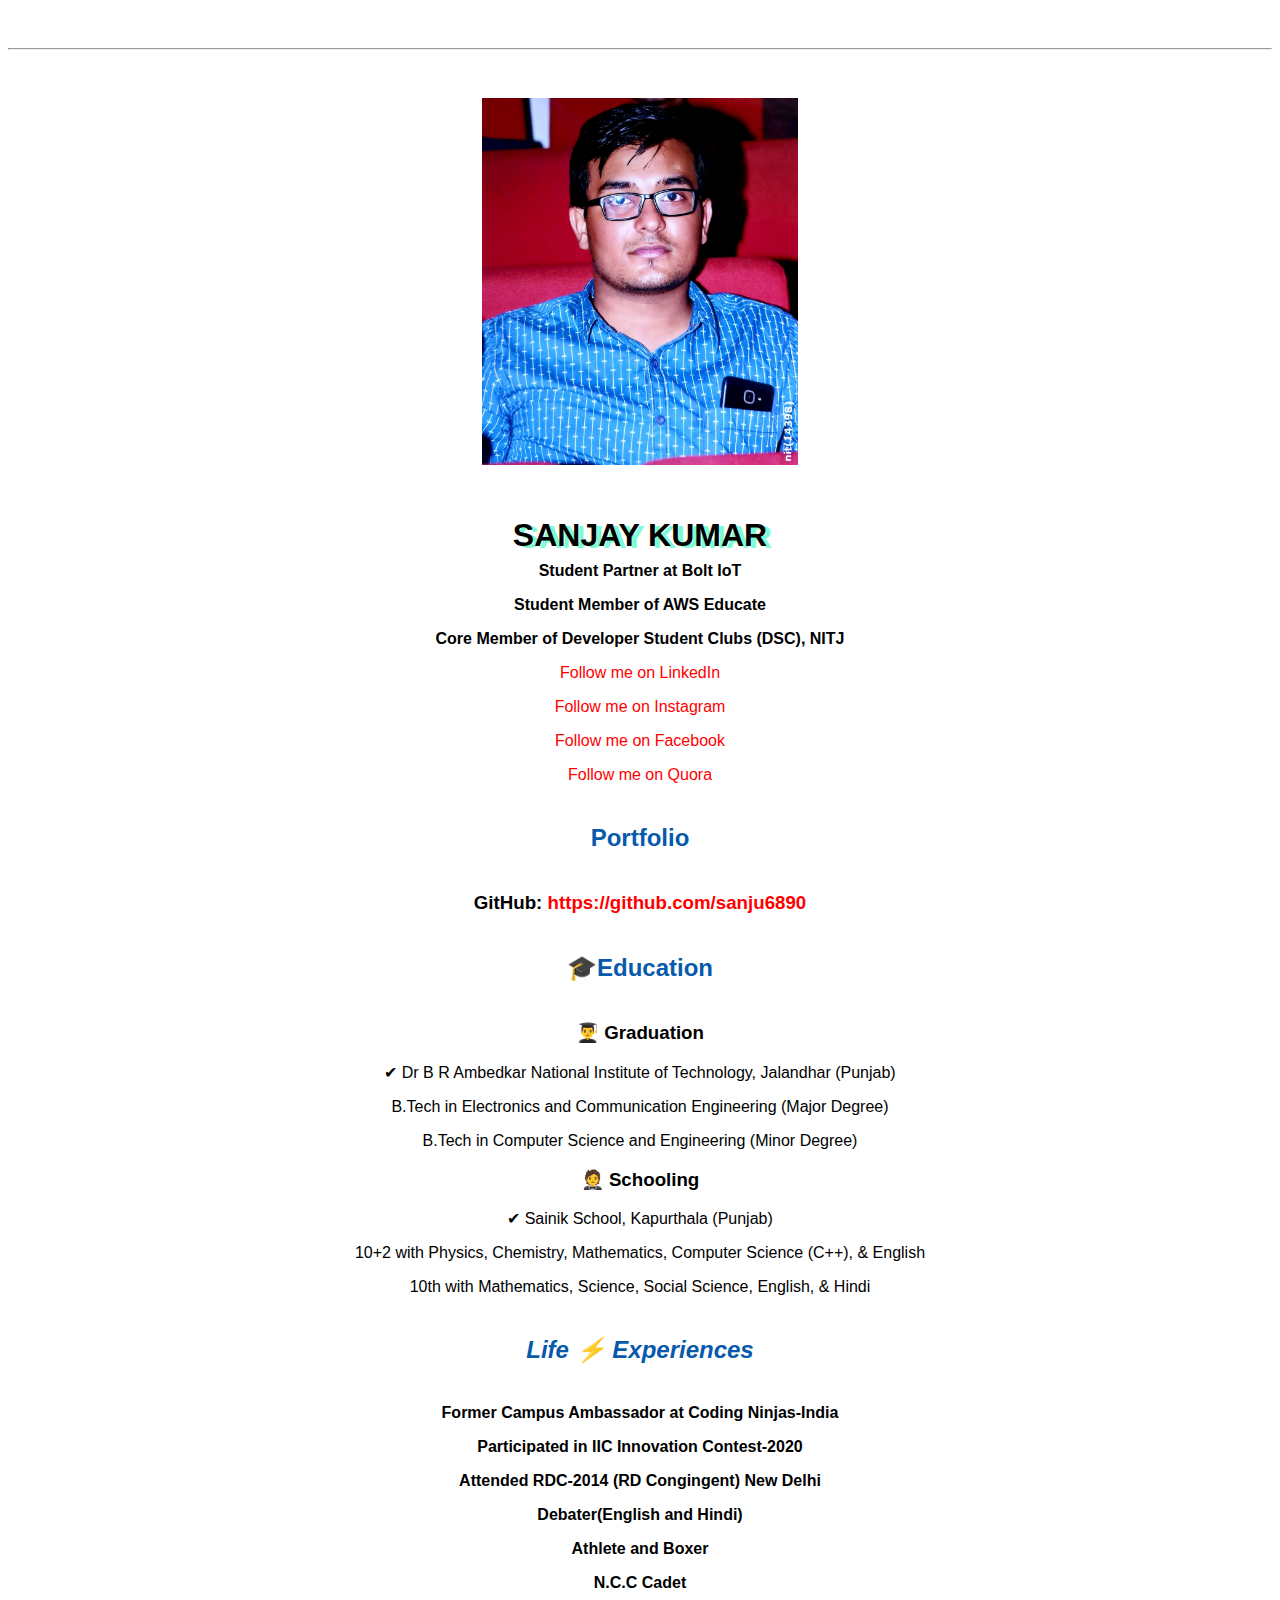
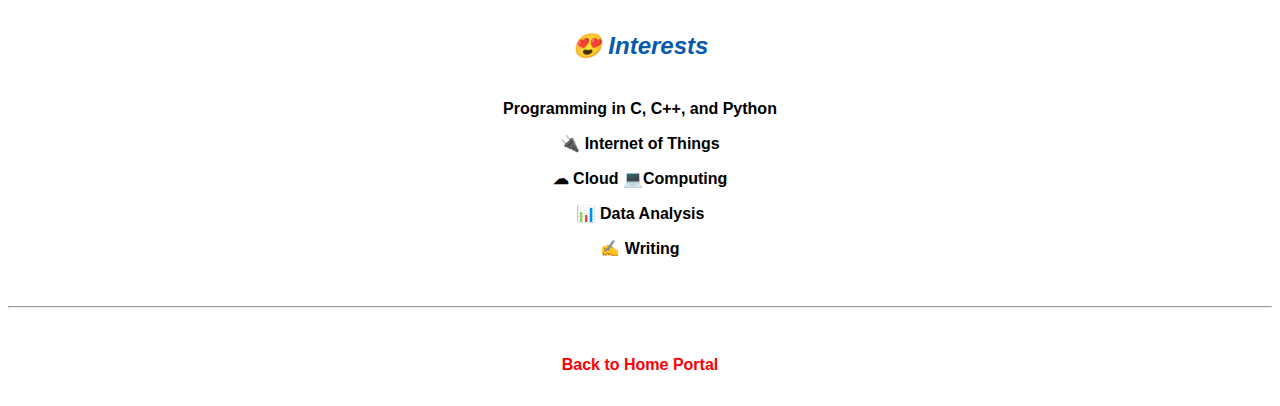
==== resume.html @ be1c73b8 "Update resume.html" ====
<!doctype html>

<!-- this is a comment for human! -->

<html lang="en">

  <header>
    <title>Sanjay Kumar's Resume</title>
    <link rel="stylesheet" href="css/master.css">
    <link rel="FaviconIcon" href="favicon.ico" type="image/x-icon">
    <link rel="shortcut" href="favicon.ico" type="image/x-icon">
    <meta name="viewport" content="width=device-width, initial-scale=1, shrink-to-fit=no">
    <meta name="name" content="Sanjay Kumar">
    <meta name="robots" content="noindex, nofollow">
  </header>

  <body>
    <hr>

    <img src="SanjayKumar's Photo.jpg" alt="sanjay's pic" width="25%">
    <!-- <script type="text/javascript" src="https://platform.linkedin.com/badges/js/profile.js" async defer></script>
    <div class="LI-profile-badge"  data-version="v1" data-size="medium" data-locale="en_US" data-type="vertical" data-theme="dark" data-vanity="sanjusaikapian6890"><a class="LI-simple-link" href='https://in.linkedin.com/in/sanjusaikapian6890?trk=profile-badge'>Sanjay Kumar</a></div> -->
    <h1>SANJAY KUMAR</h1>
    <h4>Student Partner at Bolt IoT</h4>
    <h4>Student Member of AWS Educate</h4>
    <h4>Core Member of Developer Student Clubs (DSC), NITJ</h4>
    <p><a href="https://www.linkedin.com/in/sanjusaikapian6890/" target="_blank">Follow me on LinkedIn</a></p>
    <p><a href="https://www.instagram.com/tech_deets.sanju_saikapian" target="_blank">Follow me on Instagram</a></p>
    <p><a href="https://www.facebook.com/profile.php?id=100010449523897" target="_blank">Follow me on Facebook</a></p>
    <p><a href="https://www.quora.com/profile/Sanjay-Kumar-26145" target="_blank">Follow me on Quora</a></p>
    <!-- don't post physical address, personal phone number or other personal information on the web! -->

    <h2>Portfolio</h2>
      <h3>GitHub: <a href="https://github.com/sanju6890" target="_blank">https://github.com/sanju6890</a></h3>

    <h2>🎓Education</h2>
    <p>
    <h3>👨‍🎓 Graduation</h3>
    <p>✔ Dr B R Ambedkar National Institute of Technology, Jalandhar (Punjab)</p>
    <p>B.Tech in Electronics and Communication Engineering (Major Degree)</p>
    <p>B.Tech in Computer Science and Engineering (Minor Degree)</p>
    <h3>🤵 Schooling</h3> 
    <p>✔ Sainik School, Kapurthala (Punjab)</p>
    <p>10+2 with Physics, Chemistry, Mathematics, Computer Science (C++), & English</p>
    <p>10th with Mathematics, Science, Social Science, English, & Hindi</p>
    </p>
  <h2><em>Life ⚡ Experiences</em></h2>
  <p><b>Former Campus Ambassador at Coding Ninjas-India</b></p>
  <p><b>Participated in IIC Innovation Contest-2020</b></p>
  <p><b>Attended RDC-2014 (RD Congingent) New Delhi</b></p>
  <p><b>Debater(English and Hindi)</b></p>
  <p><b>Athlete and Boxer</b></p>
  <p><b>N.C.C Cadet</b></p>
   <h2><em>😍 Interests</em></h2>
    <p><b>Programming in C, C++, and Python</b></p>
    <p><b>🔌 Internet of Things</b></p>
    <p><b>☁ Cloud 💻Computing</b></p>
    <p><b>📊 Data Analysis</b></p>
    <p><b>✍ Writing</b></p>
  </body>
  <footer>
  <hr>
    <p><a href="index.html"><b>Back to Home Portal</b></a><p>
  </footer>

</html>
---- css/master.css ----
/* Cascading stylesheet for the website */

/* Text inside these asterisks and slashes are comments for human */

  a {
    color: red;
    /* set the text color to blue here */
    text-decoration: none; /* This means we do not want hyperlinks to be underlined */
  }

  a:hover {
    color: green;
    /* set the text color to red here */
    text-decoration: none; /* This means we do not want hyperlinks to be underlined */
  }

  body {
        background-image: url("https://thegalwayreview.files.wordpress.com/2013/02/website-background-wincustomize-explore-clouds-284048.jpg?w=900");
        background-repeat: no-repeat;
        background-position: left bottom;
        background-size: 100% 100%;
        color: black;
        font-family: Arial, Helvetica,sans-serif;
        text-align: center;
        /* set the background color here */
        /* set the text color to black here */
        /* set the font here */
        /* set the text alignment here */
   }


  footer {
    margin-top: 2rem;
    margin-bottom: 2rem;
  }

  h1 {
    text-shadow: 5px 2px rgb(125, 251, 211);
    margin-bottom: 0.5rem;
    margin-top: 3rem;
   }

  h2 {
    color: #075AAB;
    margin-bottom: 2.5rem;
    margin-top: 2.5rem;
    /*set the text color of to #075AAB here */
    /* set both the bottom margin and top margin to 2.5rem here */
   }

  h4 {
    margin-bottom: 1rem;
    margin-top: 0.5rem;
  }

  h5 {
    margin-top: 0.5rem;
  }

  hr {
    margin-bottom: 3rem;
    margin-top: 3rem;
  }

  /* this controls how the bullet points in the resume page looks */
 /* ul {
    //isplay: table;

    text-align: center;
  }*/
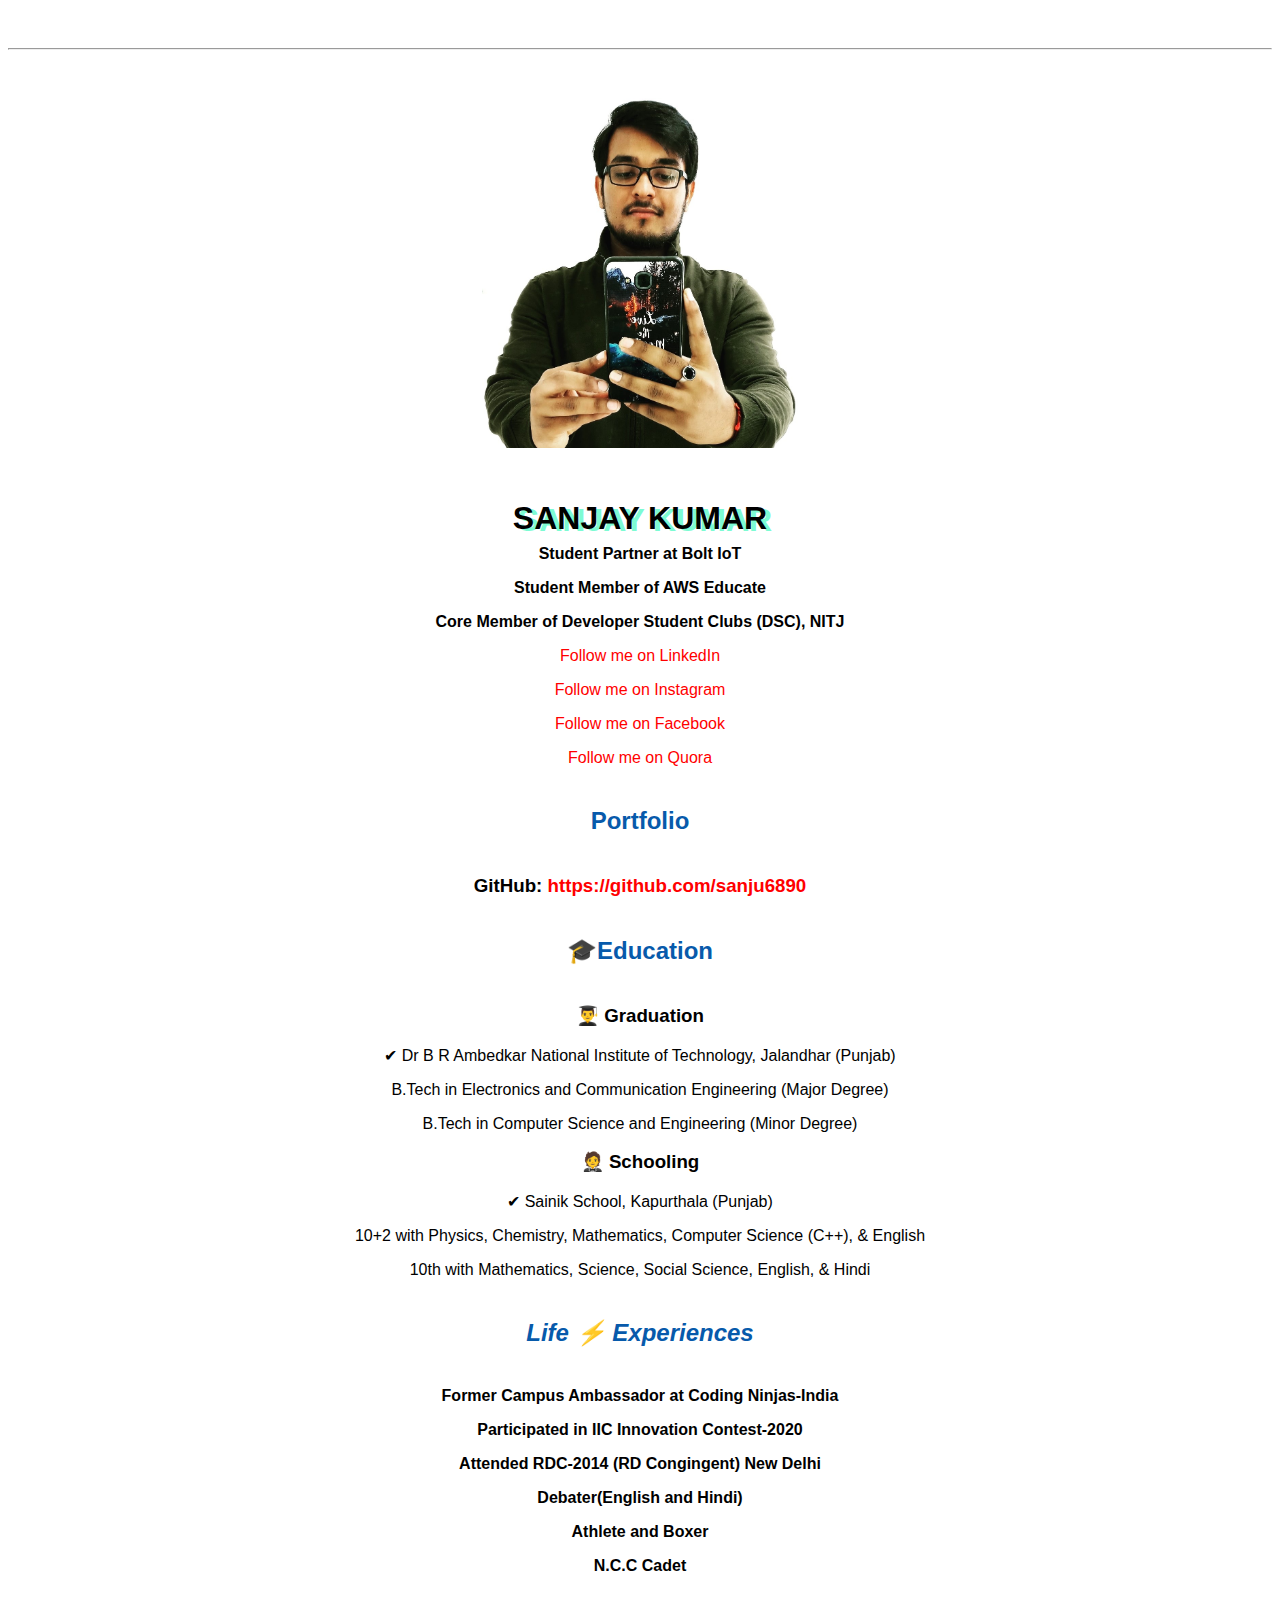
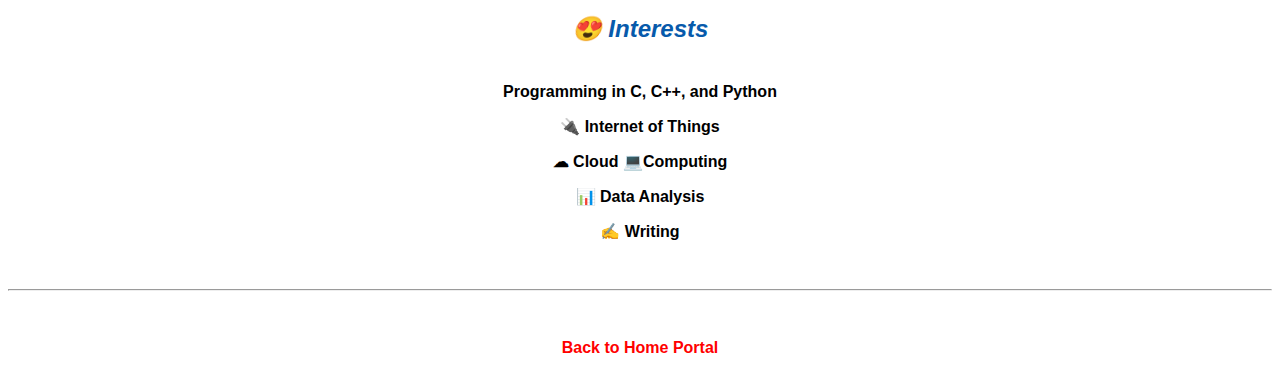
==== commit 86dcbc9e: "Update resume.html" ====
--- a/resume.html
+++ b/resume.html
@@ -17,7 +17,7 @@
   <body>
     <hr>
 
-    <img src="SanjayKumar's Photo.jpg" alt="sanjay's pic" width="25%">
+    <img src="pic.jpeg" alt="sanjay's pic" width="25%">
     <!-- <script type="text/javascript" src="https://platform.linkedin.com/badges/js/profile.js" async defer></script>
     <div class="LI-profile-badge"  data-version="v1" data-size="medium" data-locale="en_US" data-type="vertical" data-theme="dark" data-vanity="sanjusaikapian6890"><a class="LI-simple-link" href='https://in.linkedin.com/in/sanjusaikapian6890?trk=profile-badge'>Sanjay Kumar</a></div> -->
     <h1>SANJAY KUMAR</h1>
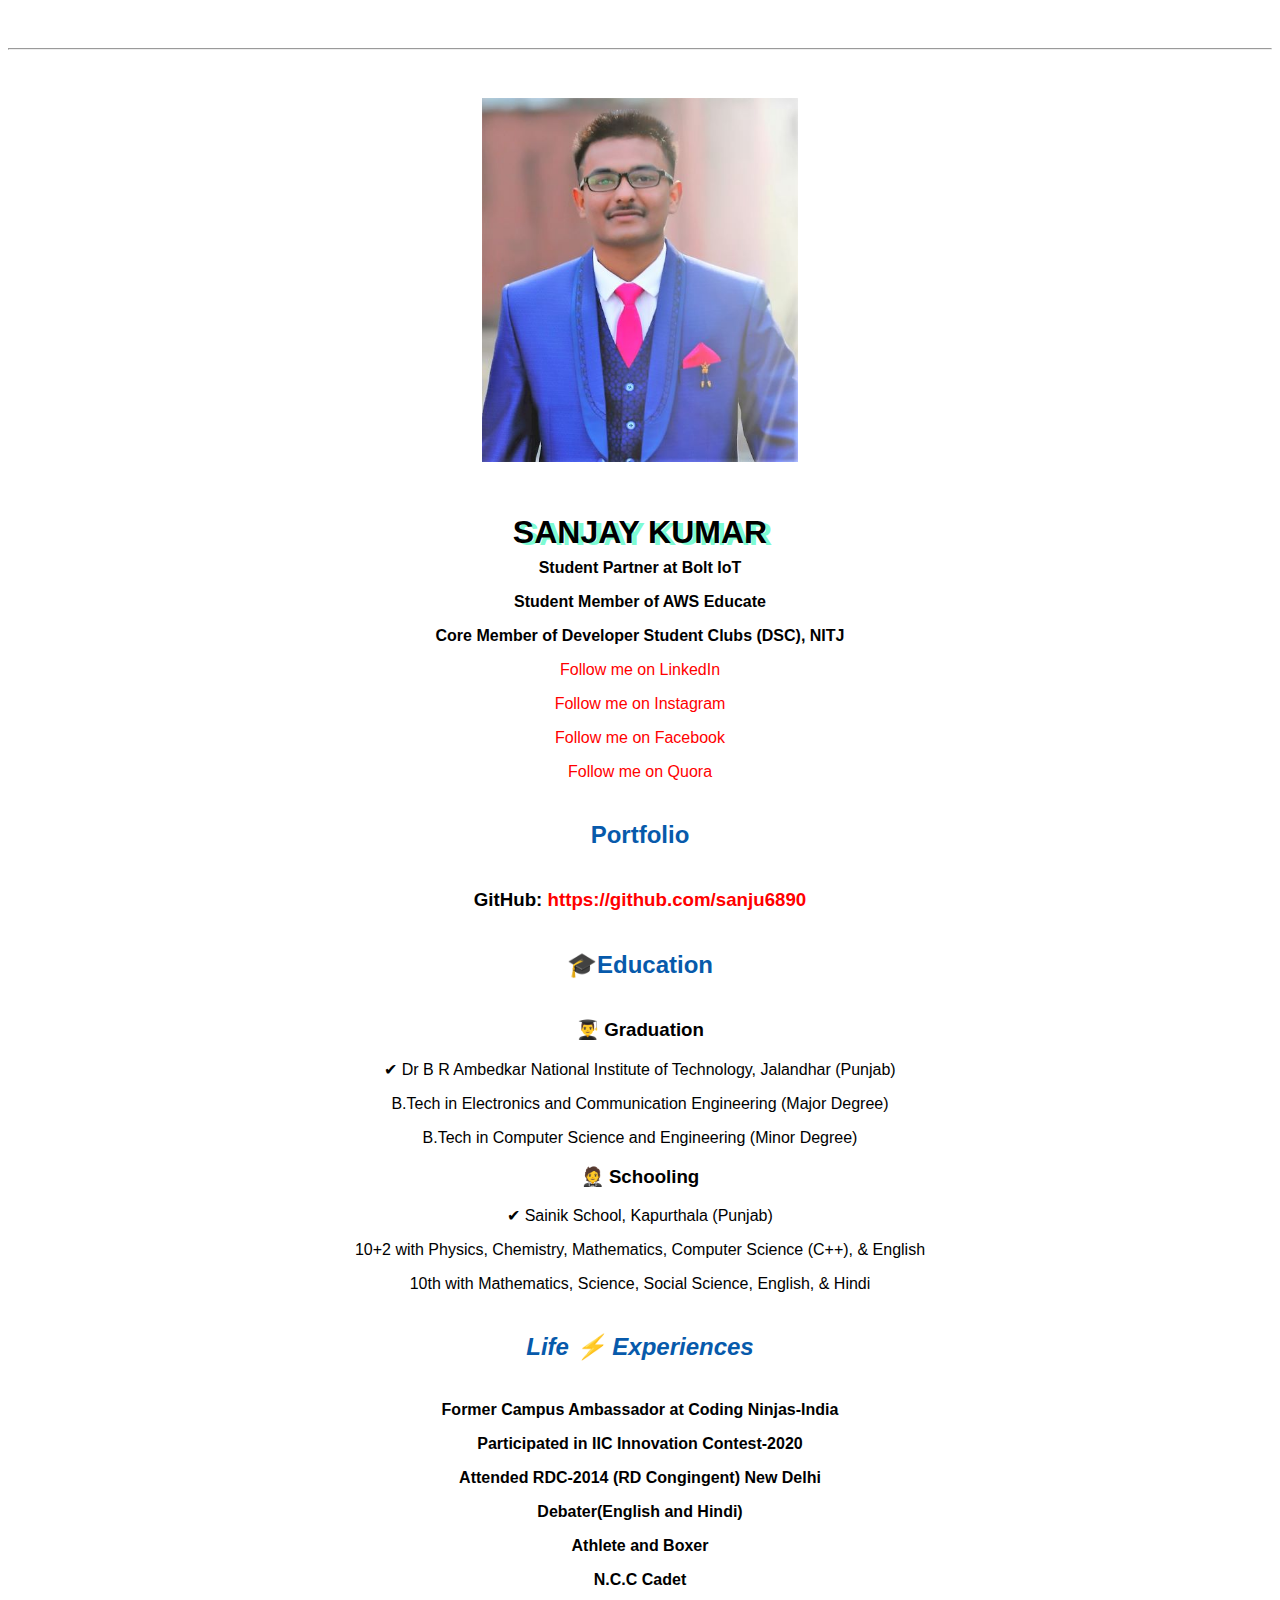
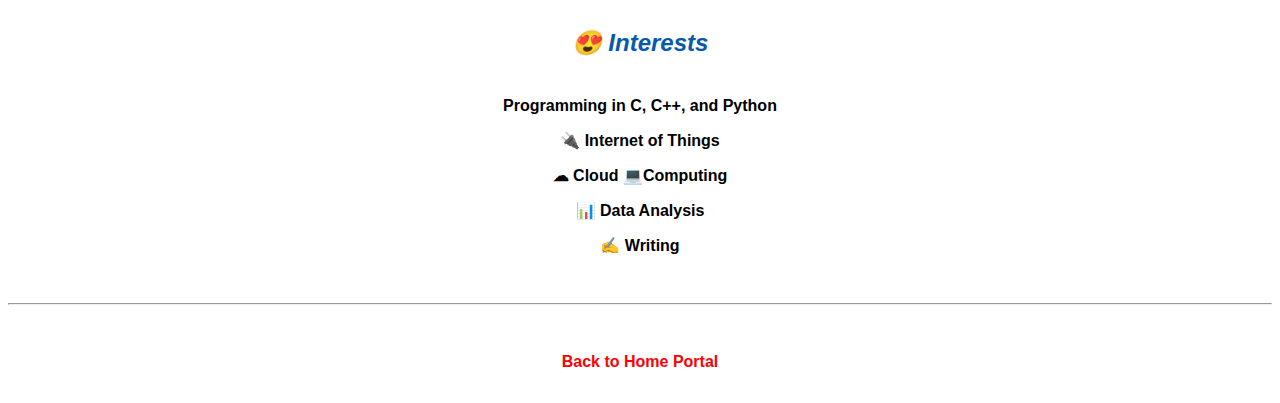
==== commit 01ee02e7: "Update resume.html" ====
--- a/resume.html
+++ b/resume.html
@@ -17,7 +17,7 @@
   <body>
     <hr>
 
-    <img src="pic.jpeg" alt="sanjay's pic" width="25%">
+    <img src="pic.jpg" alt="sanjay's pic" width="25%">
     <!-- <script type="text/javascript" src="https://platform.linkedin.com/badges/js/profile.js" async defer></script>
     <div class="LI-profile-badge"  data-version="v1" data-size="medium" data-locale="en_US" data-type="vertical" data-theme="dark" data-vanity="sanjusaikapian6890"><a class="LI-simple-link" href='https://in.linkedin.com/in/sanjusaikapian6890?trk=profile-badge'>Sanjay Kumar</a></div> -->
     <h1>SANJAY KUMAR</h1>
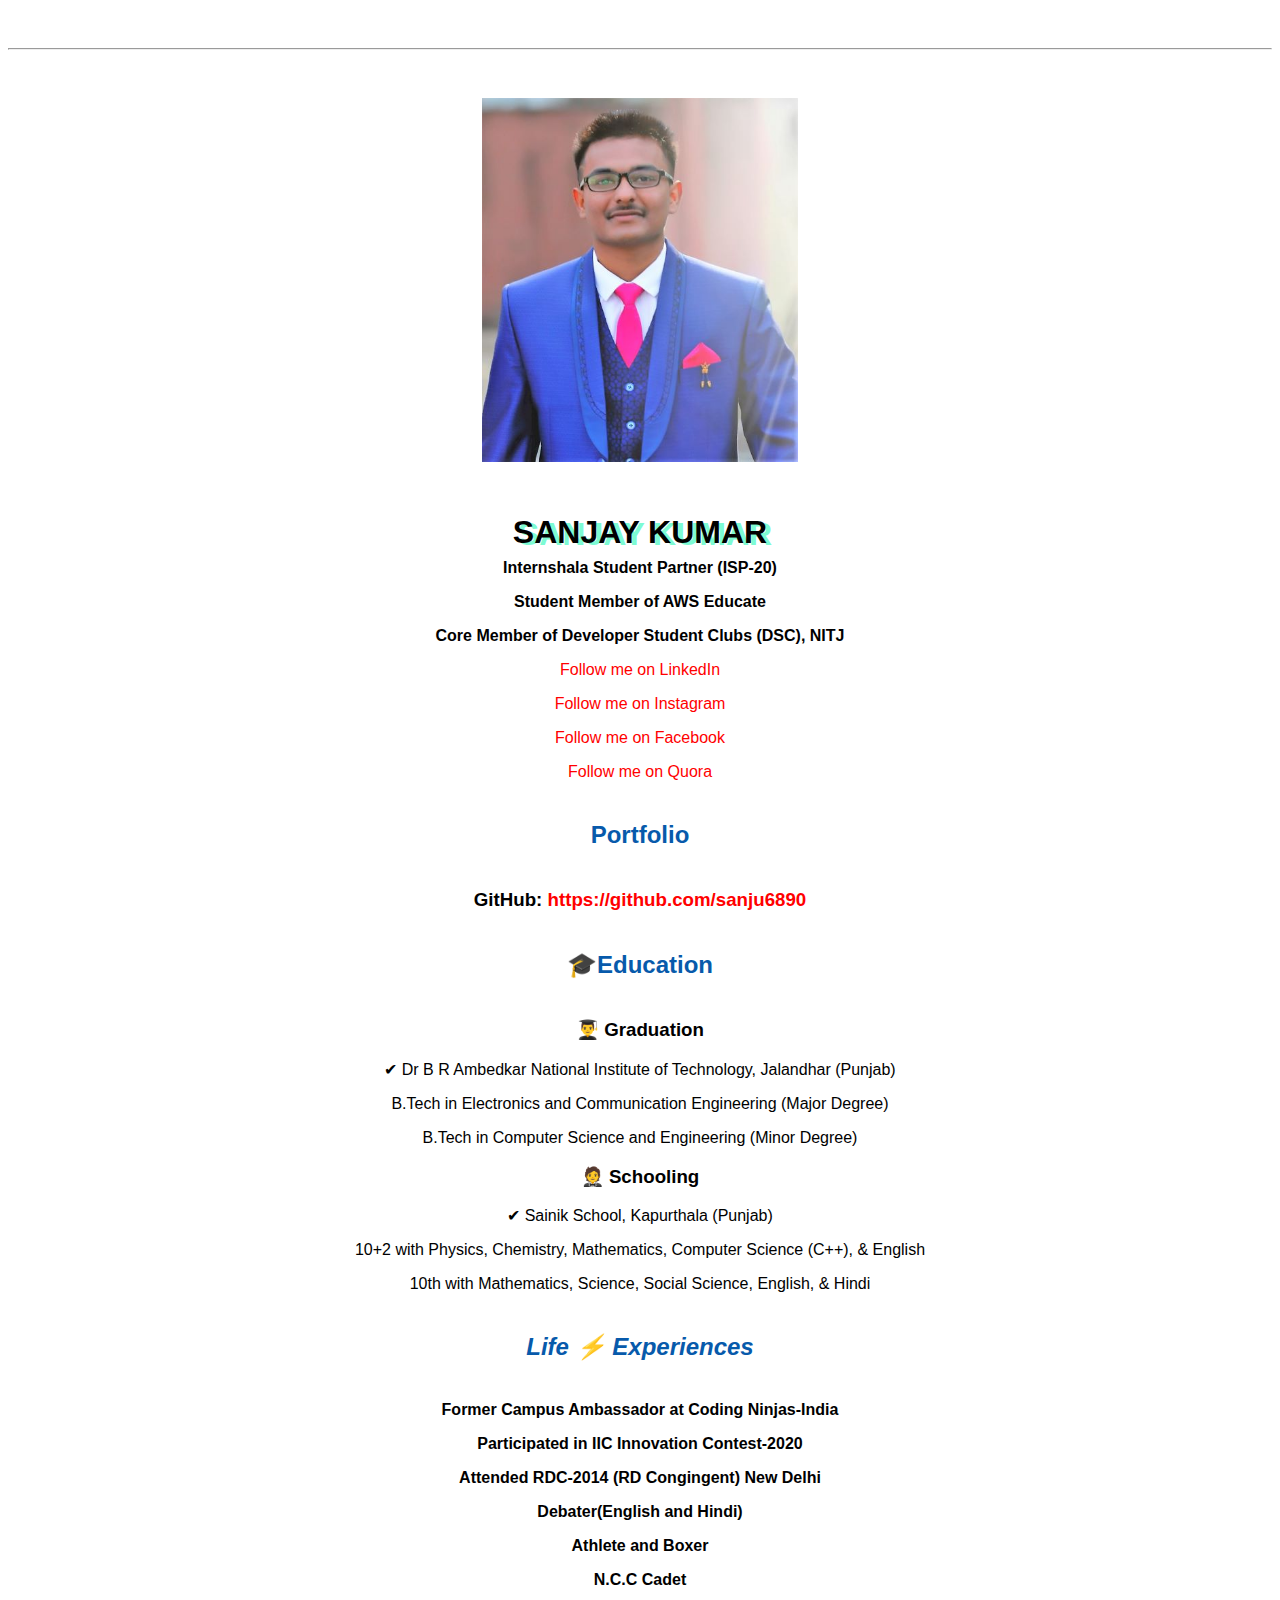
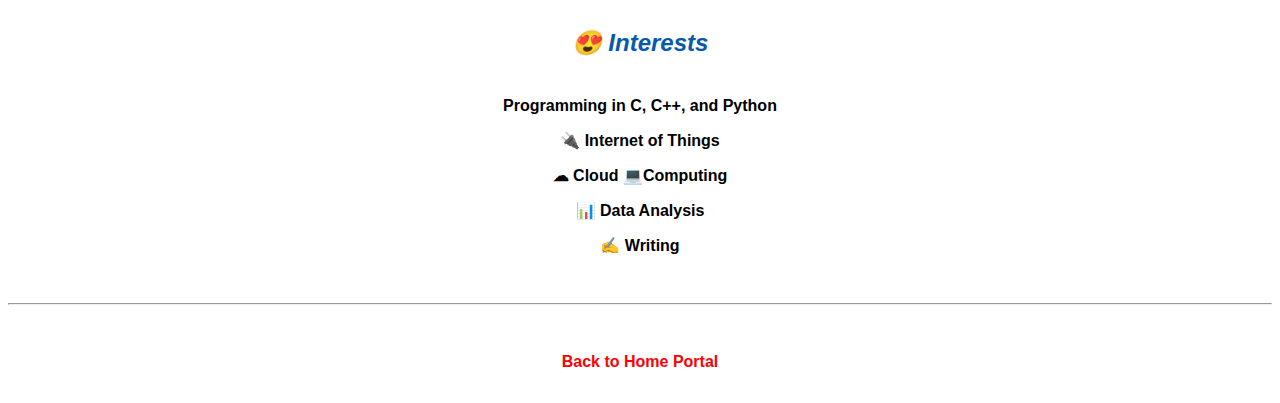
==== commit c1de4935: "Update resume.html" ====
--- a/resume.html
+++ b/resume.html
@@ -21,7 +21,7 @@
     <!-- <script type="text/javascript" src="https://platform.linkedin.com/badges/js/profile.js" async defer></script>
     <div class="LI-profile-badge"  data-version="v1" data-size="medium" data-locale="en_US" data-type="vertical" data-theme="dark" data-vanity="sanjusaikapian6890"><a class="LI-simple-link" href='https://in.linkedin.com/in/sanjusaikapian6890?trk=profile-badge'>Sanjay Kumar</a></div> -->
     <h1>SANJAY KUMAR</h1>
-    <h4>Student Partner at Bolt IoT</h4>
+    <h4>Internshala Student Partner (ISP-20)</h4>
     <h4>Student Member of AWS Educate</h4>
     <h4>Core Member of Developer Student Clubs (DSC), NITJ</h4>
     <p><a href="https://www.linkedin.com/in/sanjusaikapian6890/" target="_blank">Follow me on LinkedIn</a></p>
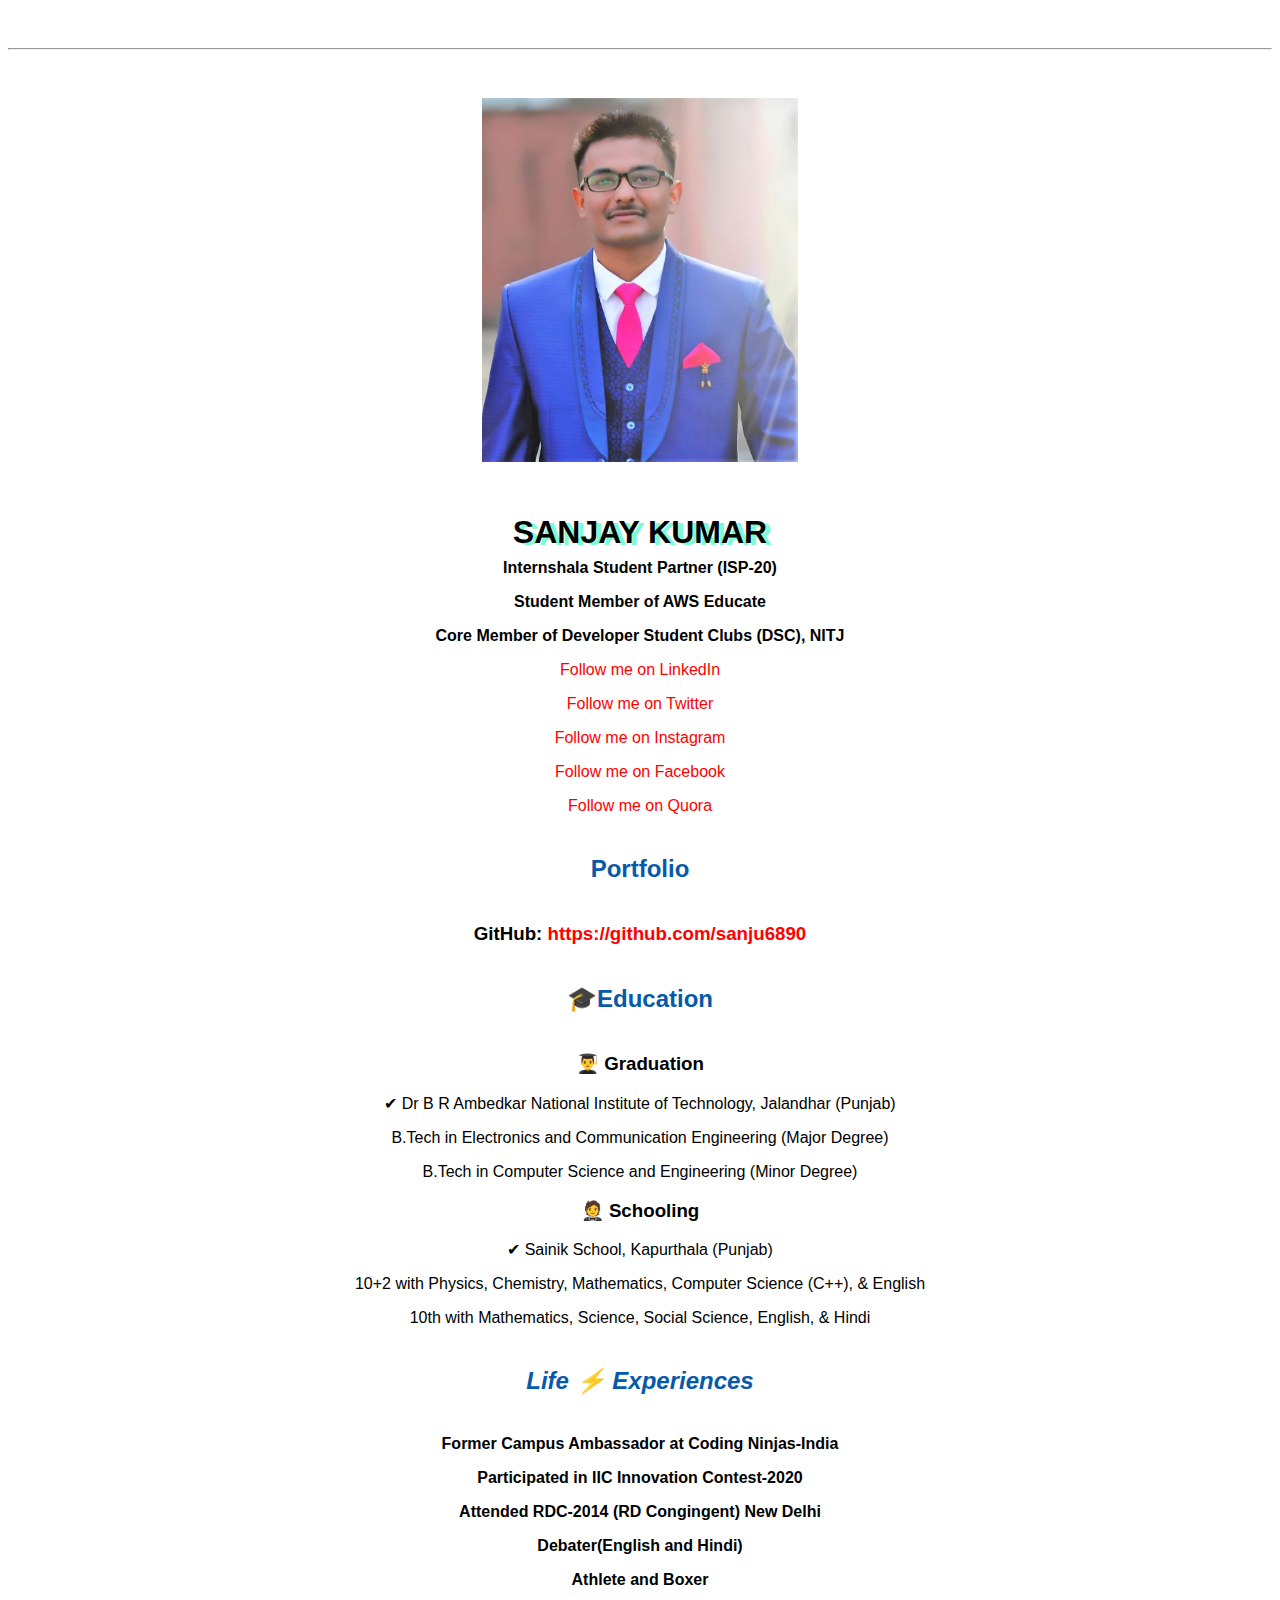
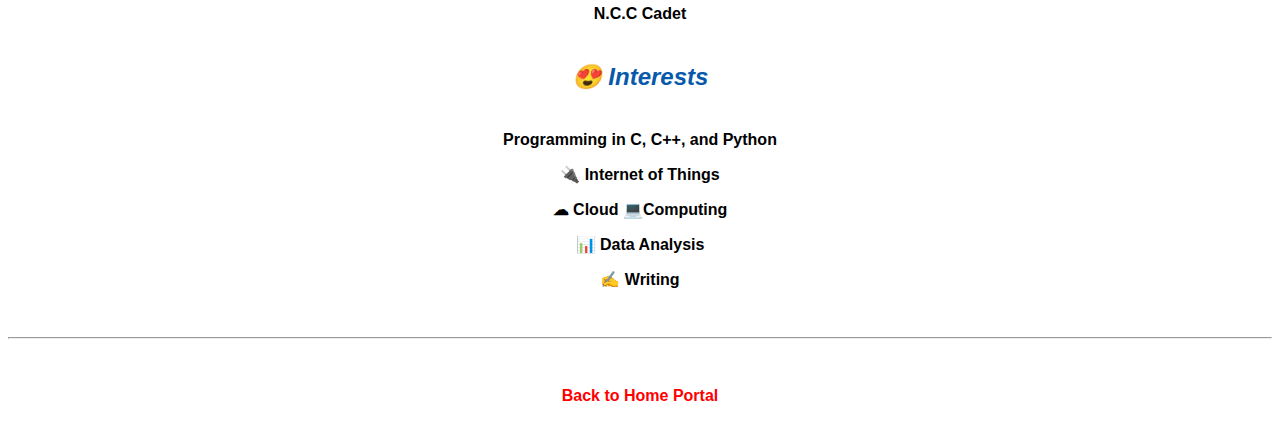
==== commit b02ce417: "Update resume.html" ====
--- a/resume.html
+++ b/resume.html
@@ -25,6 +25,7 @@
     <h4>Student Member of AWS Educate</h4>
     <h4>Core Member of Developer Student Clubs (DSC), NITJ</h4>
     <p><a href="https://www.linkedin.com/in/sanjusaikapian6890/" target="_blank">Follow me on LinkedIn</a></p>
+    <p><a href="https://twitter.com/Sanjay6890" target="_blank">Follow me on Twitter</a></p>
     <p><a href="https://www.instagram.com/tech_deets.sanju_saikapian" target="_blank">Follow me on Instagram</a></p>
     <p><a href="https://www.facebook.com/profile.php?id=100010449523897" target="_blank">Follow me on Facebook</a></p>
     <p><a href="https://www.quora.com/profile/Sanjay-Kumar-26145" target="_blank">Follow me on Quora</a></p>
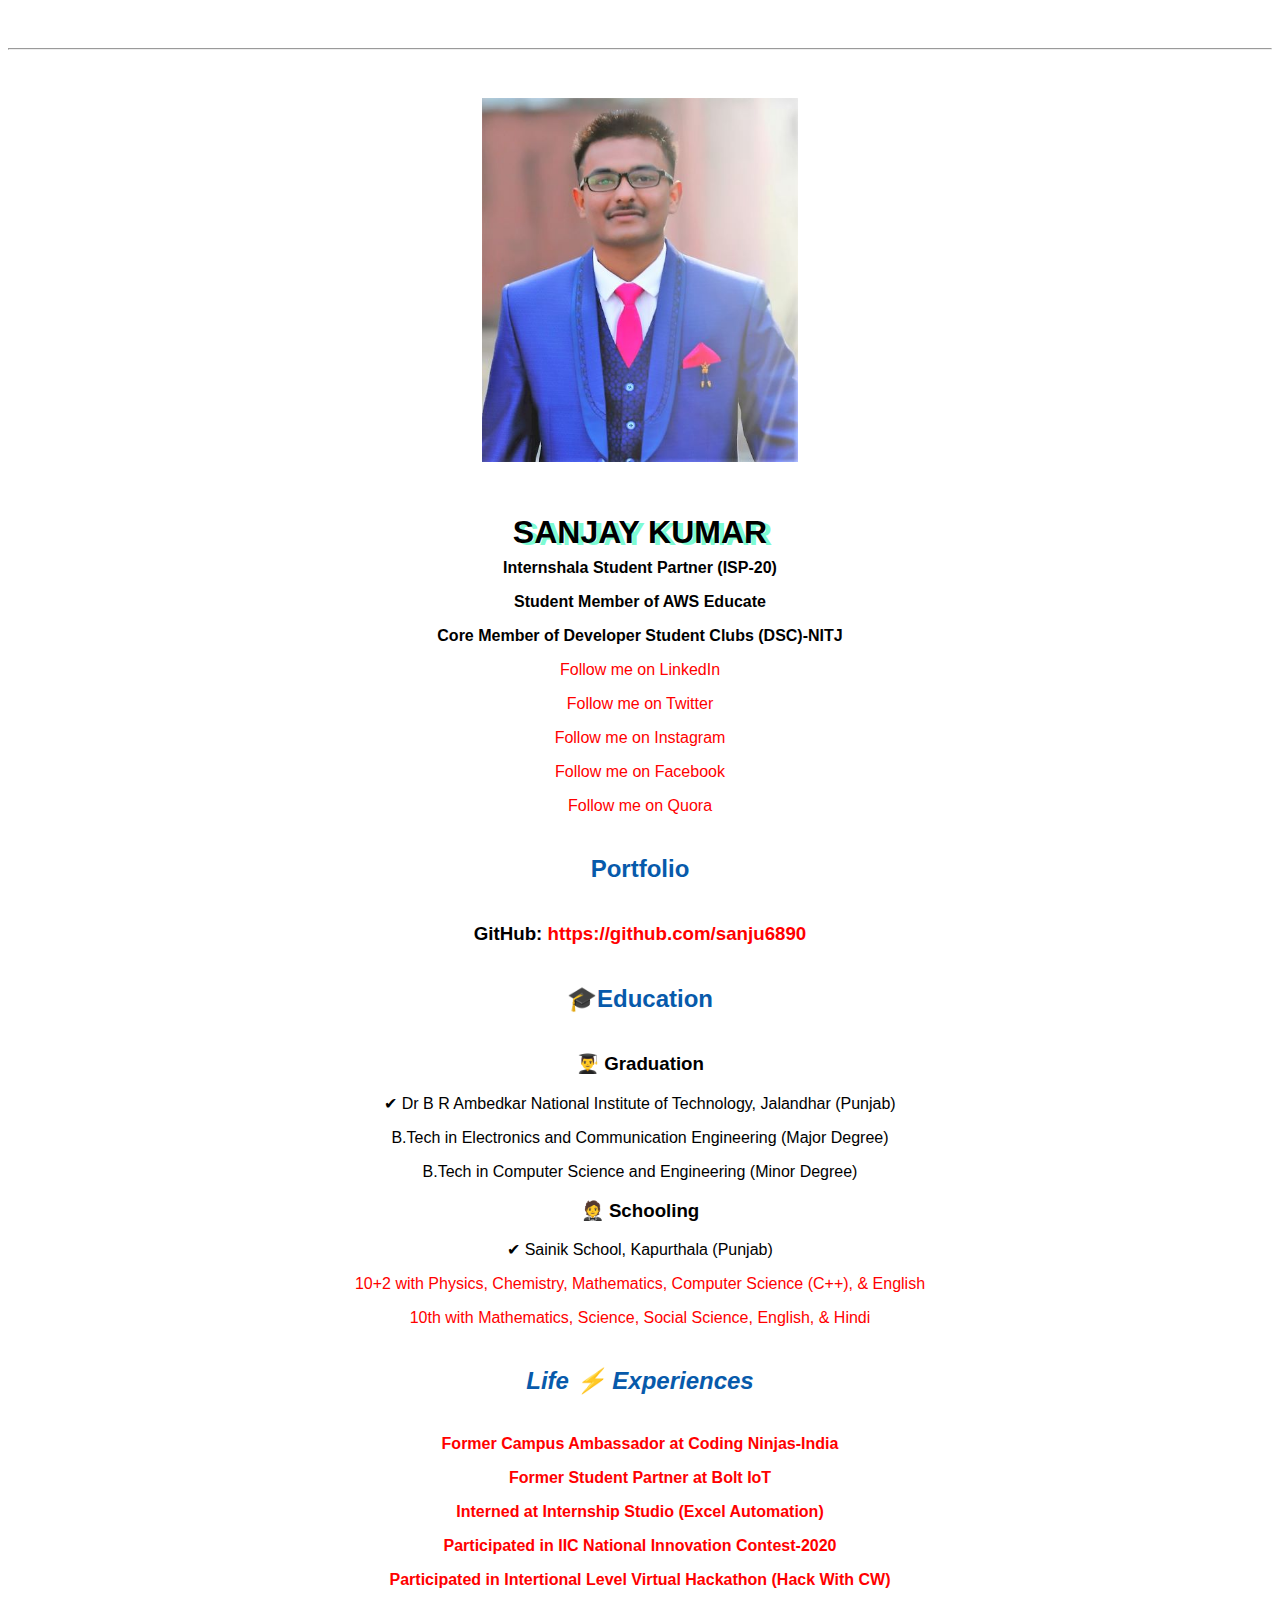
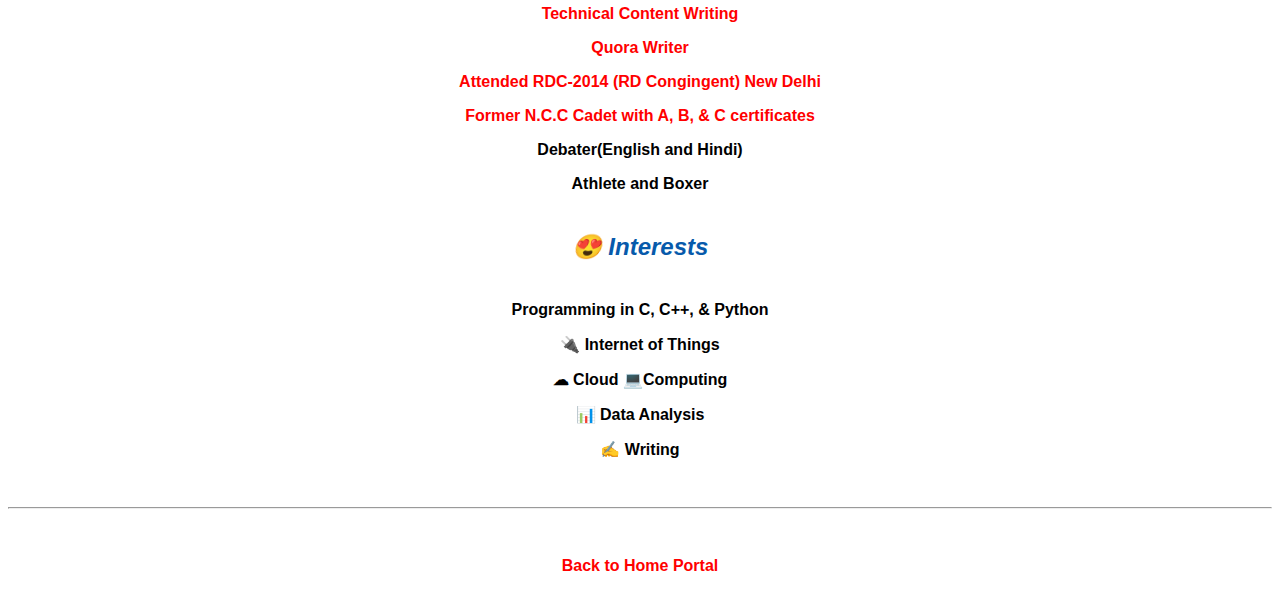
==== commit 1540f039: "Update resume.html" ====
--- a/resume.html
+++ b/resume.html
@@ -23,7 +23,7 @@
     <h1>SANJAY KUMAR</h1>
     <h4>Internshala Student Partner (ISP-20)</h4>
     <h4>Student Member of AWS Educate</h4>
-    <h4>Core Member of Developer Student Clubs (DSC), NITJ</h4>
+    <h4>Core Member of Developer Student Clubs (DSC)-NITJ</h4>
     <p><a href="https://www.linkedin.com/in/sanjusaikapian6890/" target="_blank">Follow me on LinkedIn</a></p>
     <p><a href="https://twitter.com/Sanjay6890" target="_blank">Follow me on Twitter</a></p>
     <p><a href="https://www.instagram.com/tech_deets.sanju_saikapian" target="_blank">Follow me on Instagram</a></p>
@@ -42,18 +42,24 @@
     <p>B.Tech in Computer Science and Engineering (Minor Degree)</p>
     <h3>🤵 Schooling</h3> 
     <p>✔ Sainik School, Kapurthala (Punjab)</p>
-    <p>10+2 with Physics, Chemistry, Mathematics, Computer Science (C++), & English</p>
-    <p>10th with Mathematics, Science, Social Science, English, & Hindi</p>
+    <p><a href="https://drive.google.com/file/d/1DjQGFMcpIqoLVibrxOJgPaViEwo_6DBh/view?usp=sharing" target="_blank">10+2 with Physics, Chemistry, Mathematics, Computer Science (C++), & English</a></p>
+    <p><a href="https://drive.google.com/file/d/13udtlYUdVOleuMLrWijOmEV390sPERNh/view?usp=sharing" target="_blank">10th with Mathematics, Science, Social Science, English, & Hindi</a></p>
     </p>
   <h2><em>Life ⚡ Experiences</em></h2>
-  <p><b>Former Campus Ambassador at Coding Ninjas-India</b></p>
-  <p><b>Participated in IIC Innovation Contest-2020</b></p>
-  <p><b>Attended RDC-2014 (RD Congingent) New Delhi</b></p>
+  <p><a href="https://drive.google.com/file/d/1JuTqeb7rJ_ea5yZkKy-WBZqY2yGM6RdP/view?usp=sharing" target="_blank"><b>Former Campus Ambassador at Coding Ninjas-India</b></a></p>
+  <p><a href="https://drive.google.com/file/d/1xN8YdCKP3om8Oa0pIJjxUHmoq1UCPt4M/view?usp=sharing" target="_blank"><b>Former Student Partner at Bolt IoT</b></a></p>
+  <p><a href="https://drive.google.com/file/d/18xETuiLLT_VrOMY_-_M7uHCSBO0FN4Og/view?usp=sharing" target="_blank"><b>Interned at Internship Studio (Excel Automation)</b></a></p>
+  <p><a href="https://drive.google.com/file/d/1Ryo8A0TO8BfOgkCf8mi9jcSJxIA7Rieu/view?usp=sharing" target="_blank"><b>Participated in IIC National Innovation Contest-2020</b></a></p>
+  <p><a href="https://drive.google.com/file/d/19PBKxmYIO5HF524ULLKQWNQ7A3sbVC91/view?usp=sharing" target="_blank"><b>Participated in Intertional Level Virtual Hackathon (Hack With CW)</b></a></p>
+  <p><a href="https://techdeet.blogspot.com/" target="_blank"><b>Technical Content Writing</b></a></p>
+  <p><a href="https://drive.google.com/file/d/13V_OOjxC6HtkY-EmrNqmw4EXm6MjH77I/view?usp=sharing" target="_blank"><b>Quora Writer</b></a></p>
+  <p><a href="https://drive.google.com/file/d/1a6c1HshaKN8pqxA8MKhHXAFNMewXdQEm/view?usp=sharing" target="_blank"><b>Attended RDC-2014 (RD Congingent) New Delhi</b></a></p>
+  <p><a href="https://drive.google.com/file/d/1iUCNlDj6vGNoqRtiJ8O0QuakxvCCxA7g/view?usp=sharing" target="_blank"><b>Former N.C.C Cadet with A, B, & C certificates</b></a></p>
   <p><b>Debater(English and Hindi)</b></p>
   <p><b>Athlete and Boxer</b></p>
-  <p><b>N.C.C Cadet</b></p>
+  <p><b></b></p>
    <h2><em>😍 Interests</em></h2>
-    <p><b>Programming in C, C++, and Python</b></p>
+    <p><b>Programming in C, C++, & Python</b></p>
     <p><b>🔌 Internet of Things</b></p>
     <p><b>☁ Cloud 💻Computing</b></p>
     <p><b>📊 Data Analysis</b></p>
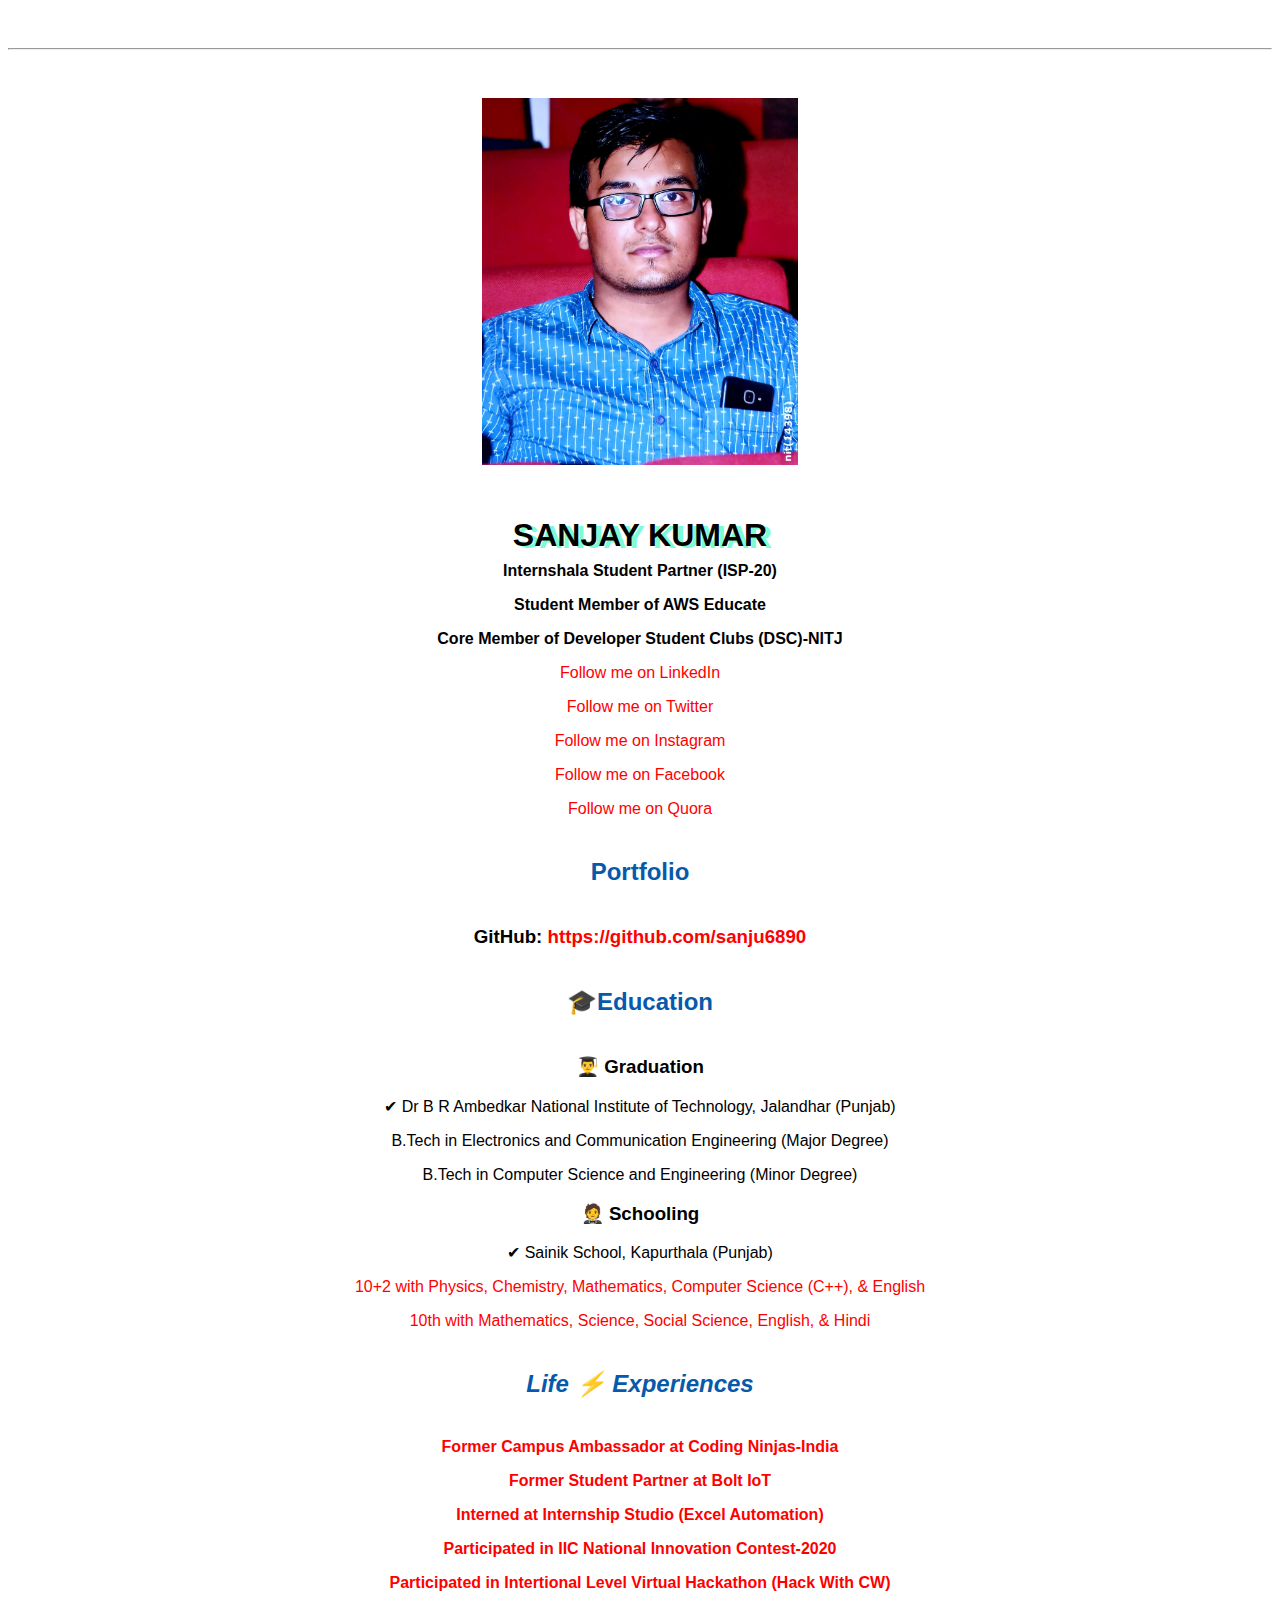
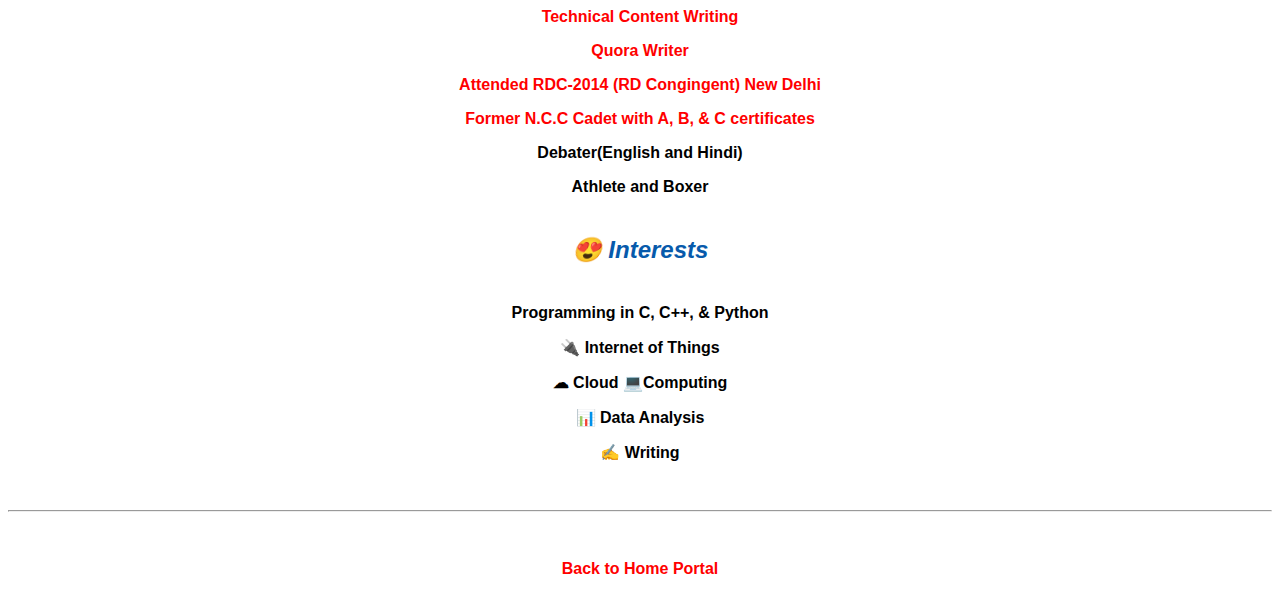
==== commit e9c75a86: "Update resume.html" ====
--- a/resume.html
+++ b/resume.html
@@ -17,7 +17,7 @@
   <body>
     <hr>
 
-    <img src="pic.jpg" alt="sanjay's pic" width="25%">
+    <img src="SanjayKumar's Photo.jpg" alt="sanjay's profile pic" width="25%">
     <!-- <script type="text/javascript" src="https://platform.linkedin.com/badges/js/profile.js" async defer></script>
     <div class="LI-profile-badge"  data-version="v1" data-size="medium" data-locale="en_US" data-type="vertical" data-theme="dark" data-vanity="sanjusaikapian6890"><a class="LI-simple-link" href='https://in.linkedin.com/in/sanjusaikapian6890?trk=profile-badge'>Sanjay Kumar</a></div> -->
     <h1>SANJAY KUMAR</h1>
